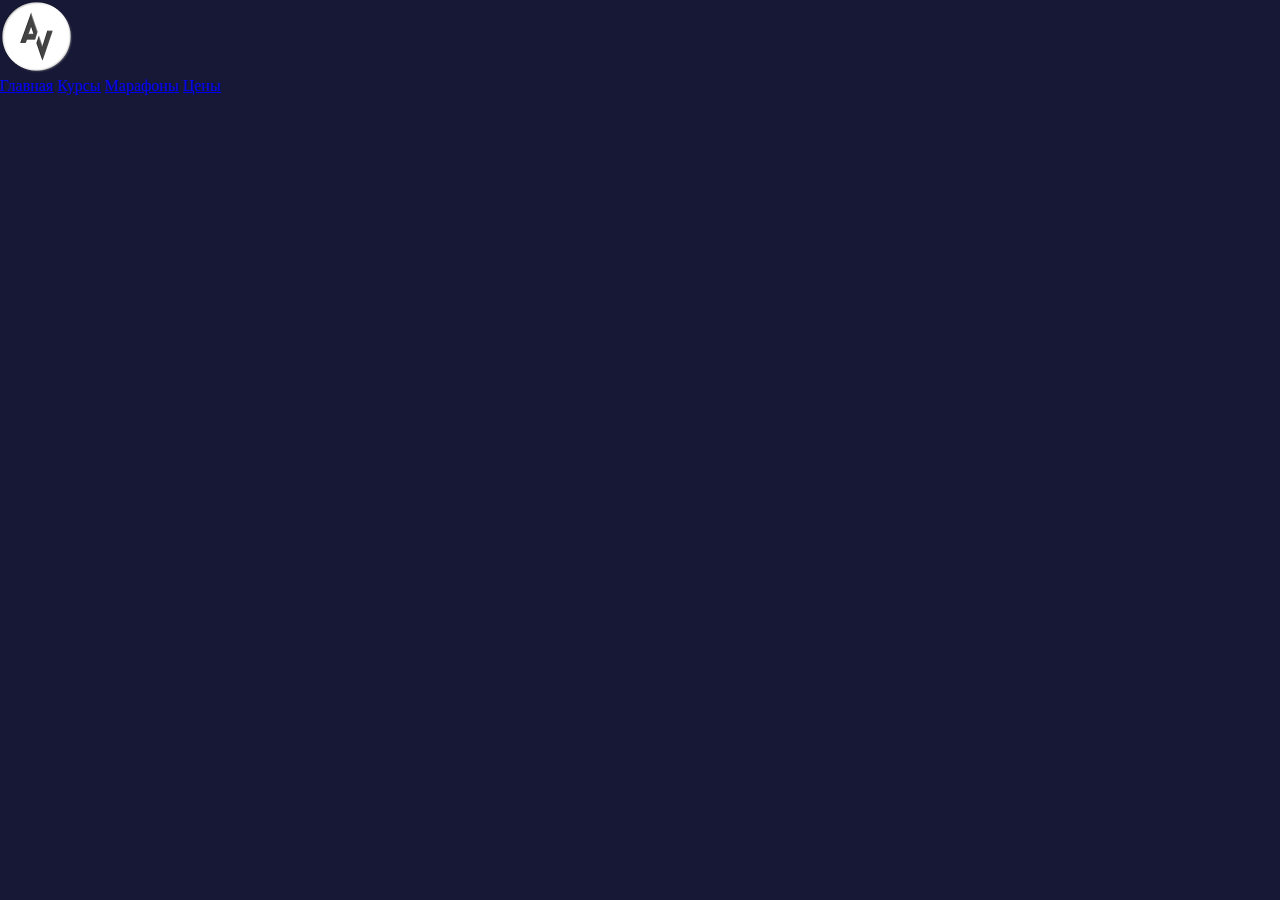
==== azat_site_visit/index.html @ 18ac85fd "master" ====
<!DOCTYPE html>
<html lang="ru">
<head>
    <meta charset="UTF-8">
    <meta http-equiv="X-UA-Compatible" content="IE=edge">
    <meta name="viewport" content="width=device-width, initial-scale=1.0">
    <title>Продюсерский центр Азата Валеева</title>
    <link rel="stylesheet" href="css/index.css" type="text/css">
</head>
<body>
    <div class="container">
        <header class="header-container">
            <div class="header-logo">
                <img src="img/av-logo.png">
            </div>
            <nav class="header-menu">
                <a class="header-menu-text" href="#">Главная</a>
                <a class="header-menu-text" href="#">Курсы</a>
                <a class="header-menu-text" href="#">Марафоны</a>
                <a class="header-menu-text" href="#">Цены</a>
            </nav>
        </header>

        <main class="main-container">
            <section class="section-hero"></section>
            <section class="section-you-get"></section>
            <section class="section-we-have"></section>
            <section class="section-video"></section>
            <section class="section-join-us"></section>
        </main>

        <footer class="footer-container">
            
        </footer>
    </div>
</body>
</html>
---- azat_site_visit/css/index.css ----
html,
body {
    background-color: #171836;
    margin: 0;
}

.container {
    width: 1200px;
}
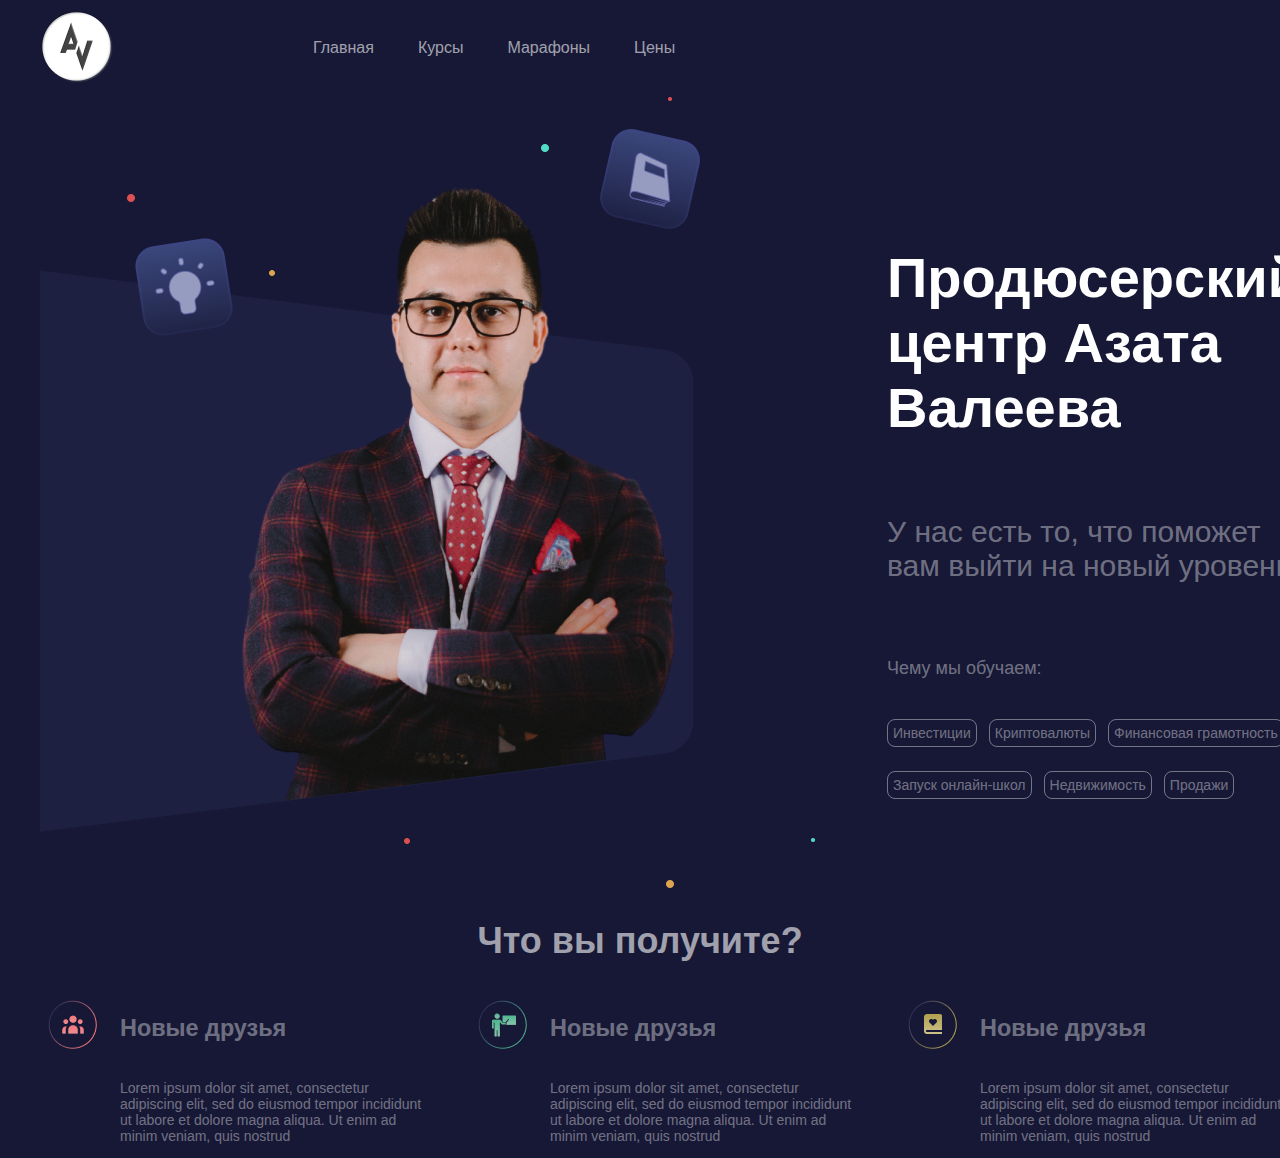
==== commit 8f977907: "qqq 11 feb" ====
--- a/azat_site_visit/index.html
+++ b/azat_site_visit/index.html
@@ -5,7 +5,7 @@
     <meta http-equiv="X-UA-Compatible" content="IE=edge">
     <meta name="viewport" content="width=device-width, initial-scale=1.0">
     <title>Продюсерский центр Азата Валеева</title>
-    <link rel="stylesheet" href="css/index.css" type="text/css">
+    <link rel="stylesheet" href="/azat_site_visit/css/style.css" type="text/css">
 </head>
 <body>
     <div class="container">
@@ -14,23 +14,76 @@
                 <img src="img/av-logo.png">
             </div>
             <nav class="header-menu">
-                <a class="header-menu-text" href="#">Главная</a>
-                <a class="header-menu-text" href="#">Курсы</a>
-                <a class="header-menu-text" href="#">Марафоны</a>
-                <a class="header-menu-text" href="#">Цены</a>
+                <ul class="nav">
+                    <li class="nav-item"><a href="#" class="nav-link">Главная</a></li> 
+                    <li class="nav-item"><a href="#" class="nav-link">Курсы</a></li> 
+                    <li class="nav-item"><a href="#" class="nav-link">Марафоны</a></li> 
+                    <li class="nav-item"><a href="#" class="nav-link">Цены</a></li> 
+                </ul>
             </nav>
         </header>
 
         <main class="main-container">
-            <section class="section-hero"></section>
-            <section class="section-you-get"></section>
+            <section class="section-hero">
+                <div class="hero-img"><img src="/azat_site_visit/img/azat-photo-section.png" alt=""></div>
+                <div class="hero-text">
+                    <h1 class="hero-text-title">Продюсерский центр Азата Валеева</h1>
+                    <div class="hero-text-subtitle">У нас есть то, что поможет вам выйти на новый уровень</div>
+                    <div class="hero-text-quote">Чему мы обучаем:</div>
+                    <div class="hero-text-info">
+                        <div class="hero-text-info-item">Инвестиции</div>
+                        <div class="hero-text-info-item">Криптовалюты</div>
+                        <div class="hero-text-info-item">Финансовая грамотность</div>
+                        <div class="hero-text-info-item">Запуск онлайн-школ</div>
+                        <div class="hero-text-info-item">Недвижимость</div>
+                        <div class="hero-text-info-item">Продажи</div>
+                    </div>
+                </div>
+            </section>
+            <section class="section-you-get">
+                <h2 class="you-get-header">Что вы получите?</h2>
+                <div class="you-get-flex-container">
+                    <div class="you-get-flex-container-grid">
+                        <div class="you-get-flex-container-grid-img">
+                            <img src="/azat_site_visit/img/main-friends.png">
+                        </div>
+                        <div class="you-get-flex-container-grid-title">
+                            <h3>Новые друзья</h3>
+                        </div>
+                        <div class="you-get-flex-container-grid-text">
+                            <p>Lorem ipsum dolor sit amet, consectetur adipiscing elit, sed do eiusmod tempor incididunt ut labore et dolore magna aliqua. Ut enim ad minim veniam, quis nostrud </p>
+                        </div>
+                    </div>
+                    <div class="you-get-flex-container-grid">
+                        <div class="you-get-flex-container-grid-img">
+                            <img src="/azat_site_visit/img/main-teachers.png">
+                        </div>
+                        <div class="you-get-flex-container-grid-title">
+                            <h3>Новые друзья</h3>
+                        </div>
+                        <div class="you-get-flex-container-grid-text">
+                            <p>Lorem ipsum dolor sit amet, consectetur adipiscing elit, sed do eiusmod tempor incididunt ut labore et dolore magna aliqua. Ut enim ad minim veniam, quis nostrud </p>
+                        </div>
+                    </div>
+                    <div class="you-get-flex-container-grid">
+                        <div class="you-get-flex-container-grid-img">
+                            <img src="/azat_site_visit/img/main-study.png">
+                        </div>
+                        <div class="you-get-flex-container-grid-title">
+                            <h3>Новые друзья</h3>
+                        </div>
+                        <div class="you-get-flex-container-grid-text">
+                            <p>Lorem ipsum dolor sit amet, consectetur adipiscing elit, sed do eiusmod tempor incididunt ut labore et dolore magna aliqua. Ut enim ad minim veniam, quis nostrud </p>
+                        </div>
+                    </div>
+            </section>
             <section class="section-we-have"></section>
             <section class="section-video"></section>
             <section class="section-join-us"></section>
         </main>
 
         <footer class="footer-container">
-            
+             
         </footer>
     </div>
 </body>
--- a/azat_site_visit/css/style.css
+++ b/azat_site_visit/css/style.css
@@ -0,0 +1,188 @@
+html {
+  font-size: 10px;
+}
+
+body {
+  background-color: #171836;
+  margin: 0;
+  font-family: "Inter", sans-serif;
+}
+
+.container {
+  width: 1200px;
+  margin: 0 auto;
+  margin-top: 10px;
+}
+
+.header-container {
+  display: -webkit-box;
+  display: -ms-flexbox;
+  display: flex;
+  -webkit-box-pack: start;
+      -ms-flex-pack: start;
+          justify-content: flex-start;
+  -webkit-box-align: center;
+      -ms-flex-align: center;
+          align-items: center;
+  -webkit-column-gap: 160px;
+          column-gap: 160px;
+}
+
+.nav {
+  display: -webkit-box;
+  display: -ms-flexbox;
+  display: flex;
+  -webkit-box-pack: justify;
+      -ms-flex-pack: justify;
+          justify-content: space-between;
+  -webkit-box-align: center;
+      -ms-flex-align: center;
+          align-items: center;
+  list-style: none;
+}
+
+.nav-item {
+  margin-right: 44px;
+  font-size: 1.6rem;
+}
+
+.nav-item:last-of-type {
+  margin-right: 0;
+}
+
+.nav-link {
+  color: rgba(255, 255, 255, 0.6);
+  text-decoration: none;
+  position: relative;
+}
+
+.nav-link:hover {
+  color: #fff;
+}
+
+.nav-link:hover:after {
+  width: 100%;
+  -webkit-transition: cubic-bezier(0.39, 0.575, 0.565, 1) 0.3s all;
+  transition: cubic-bezier(0.39, 0.575, 0.565, 1) 0.3s all;
+}
+
+.nav-link::after {
+  content: " ";
+  position: absolute;
+  left: 0;
+  right: 0;
+  bottom: 0;
+  height: 1px;
+  width: 0;
+  background: white;
+}
+
+.section-hero {
+  display: -webkit-box;
+  display: -ms-flexbox;
+  display: flex;
+  -webkit-box-pack: justify;
+      -ms-flex-pack: justify;
+          justify-content: space-between;
+}
+
+.hero-text {
+  color: #fff;
+}
+
+.hero-text-title {
+  font-size: 5.6rem;
+  margin-top: 160px;
+  margin-bottom: 75px;
+}
+
+.hero-text-subtitle {
+  font-size: 3rem;
+  color: rgba(255, 255, 255, 0.4);
+  margin-bottom: 75px;
+}
+
+.hero-text-quote {
+  font-size: 1.8rem;
+  color: rgba(255, 255, 255, 0.4);
+  margin-bottom: 40px;
+}
+
+.hero-text-info {
+  display: -webkit-box;
+  display: -ms-flexbox;
+  display: flex;
+  -webkit-box-pack: start;
+      -ms-flex-pack: start;
+          justify-content: flex-start;
+  -webkit-box-align: center;
+      -ms-flex-align: center;
+          align-items: center;
+  -ms-flex-wrap: wrap;
+      flex-wrap: wrap;
+  font-size: 1.4rem;
+  color: rgba(255, 255, 255, 0.4);
+}
+
+.hero-text-info-item {
+  border: 1px solid rgba(255, 255, 255, 0.4);
+  padding: 5px;
+  border-radius: 8px;
+  margin-right: 12px;
+  margin-bottom: 24px;
+}
+
+.you-get-header {
+  color: rgba(255, 255, 255, 0.6);
+  font-size: 3.6rem;
+  text-align: center;
+}
+
+.you-get-flex-container {
+  display: -webkit-box;
+  display: -ms-flexbox;
+  display: flex;
+  -webkit-box-pack: justify;
+      -ms-flex-pack: justify;
+          justify-content: space-between;
+  -webkit-box-align: center;
+      -ms-flex-align: center;
+          align-items: center;
+  color: rgba(255, 255, 255, 0.4);
+  gap: 40px;
+}
+
+.you-get-flex-container-grid {
+  display: -ms-grid;
+  display: grid;
+  -ms-grid-columns: 80px 310px;
+      grid-template-columns: 80px 310px;
+      grid-template-areas: "image title" "nothing text";
+}
+
+.you-get-flex-container-grid-img {
+  -ms-grid-row: 1;
+  -ms-grid-column: 1;
+  grid-area: image;
+}
+
+.you-get-flex-container-grid-title {
+  -ms-grid-row: 1;
+  -ms-grid-column: 2;
+  grid-area: title;
+  font-size: 2rem;
+  text-align: left;
+  vertical-align: center;
+}
+
+.you-get-flex-container-grid-text {
+  -ms-grid-row: 2;
+  -ms-grid-column: 2;
+  grid-area: text;
+  font-size: 1.4rem;
+  text-align: left;
+  vertical-align: center;
+  -ms-grid-column-align: start;
+      justify-self: start;
+}
+/*# sourceMappingURL=style.css.map */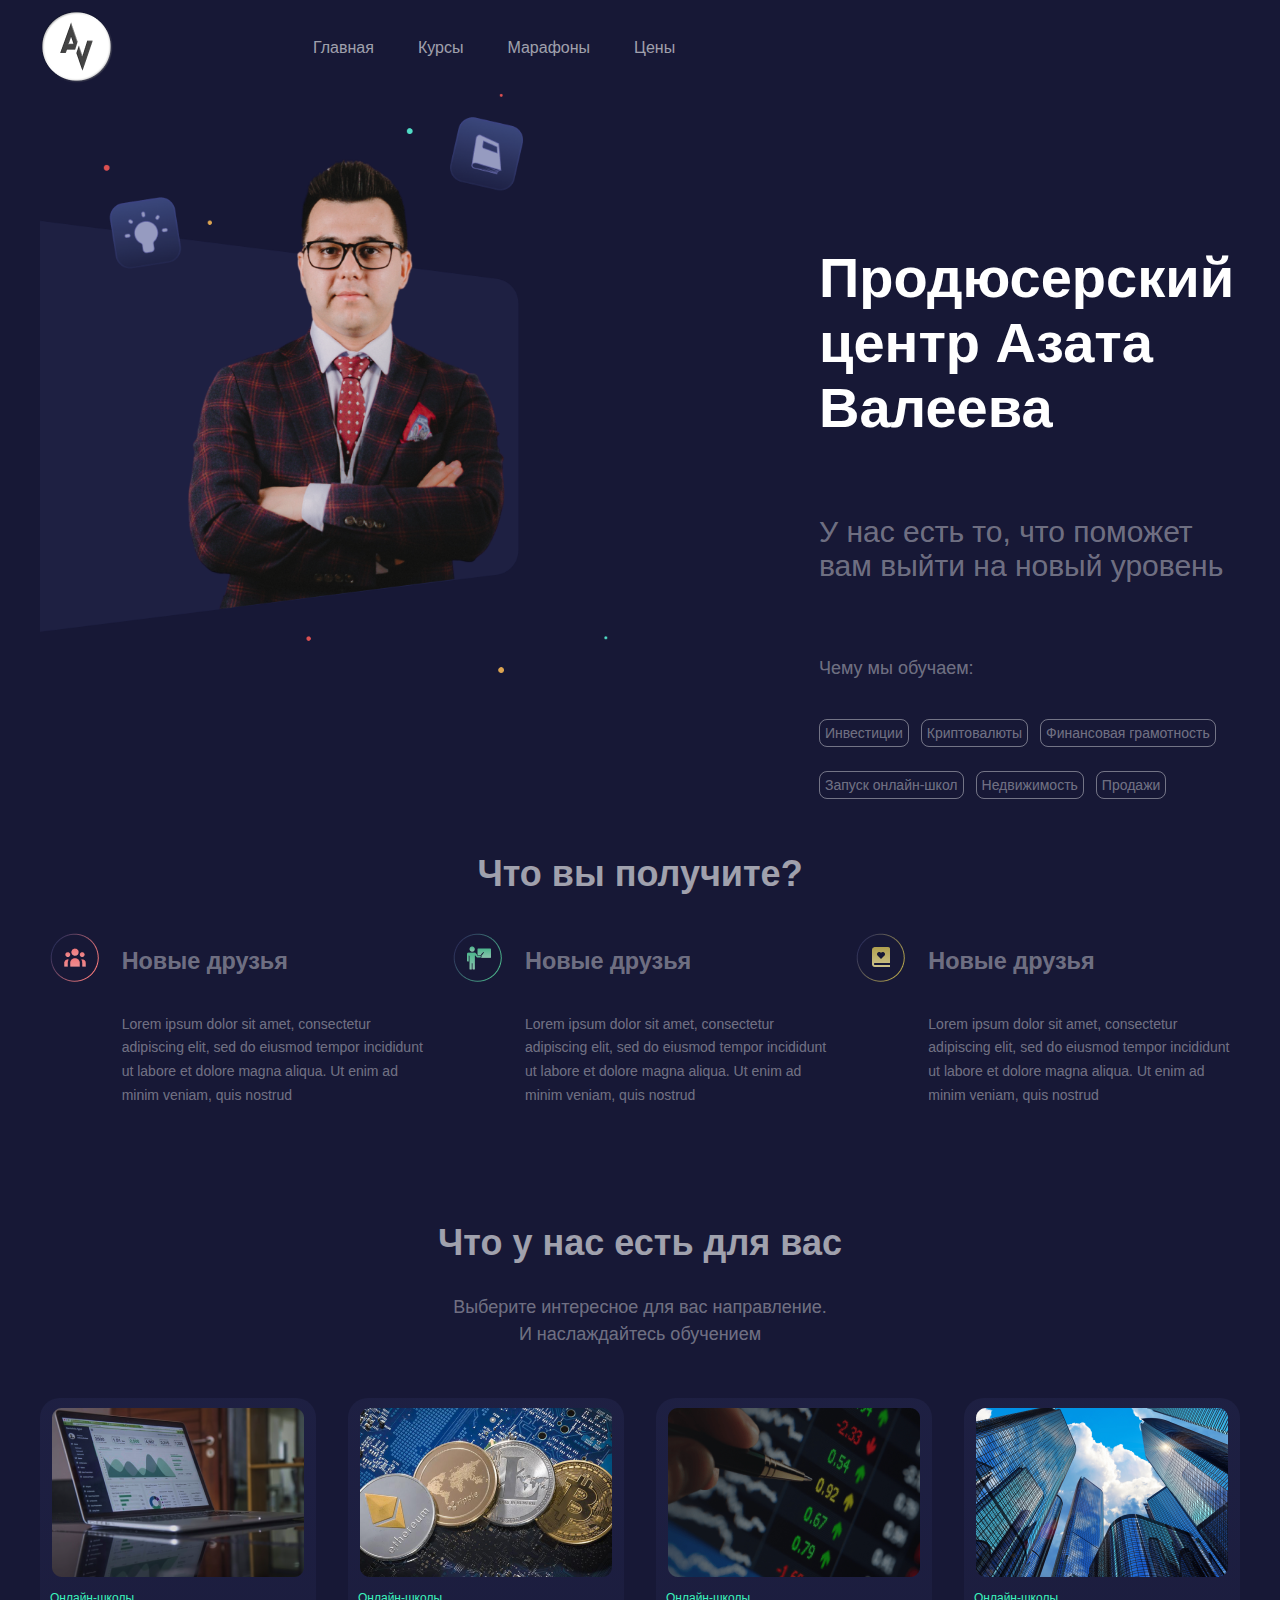
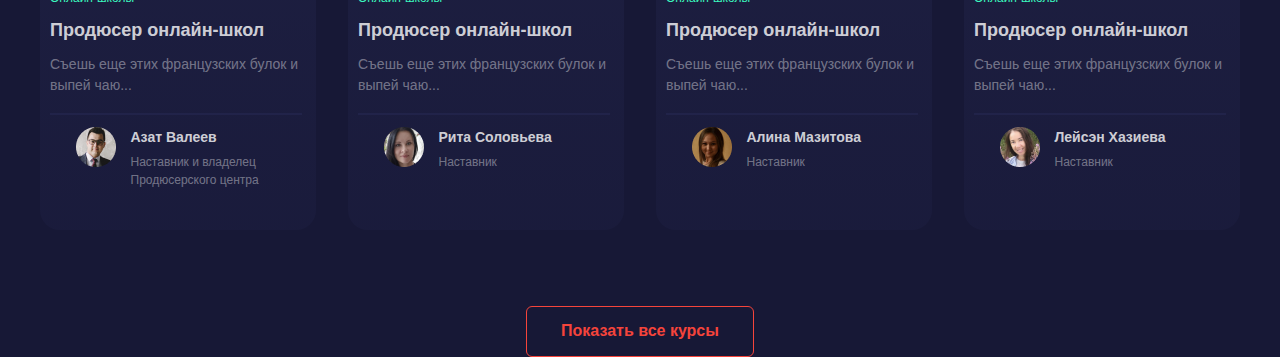
==== commit 5d8a916e: "Добавил модуль с курсами" ====
--- a/azat_site_visit/index.html
+++ b/azat_site_visit/index.html
@@ -8,6 +8,7 @@
     <link rel="stylesheet" href="/azat_site_visit/css/style.css" type="text/css">
 </head>
 <body>
+    <!-- Шапка сайта -->
     <div class="container">
         <header class="header-container">
             <div class="header-logo">
@@ -22,10 +23,12 @@
                 </ul>
             </nav>
         </header>
-
+        <!-- Основное содержание -->
         <main class="main-container">
             <section class="section-hero">
-                <div class="hero-img"><img src="/azat_site_visit/img/azat-photo-section.png" alt=""></div>
+                <div class="hero-img-container">
+                    <img class="hero-img" src="/azat_site_visit/img/azat-photo-section.png" alt="">
+                </div>
                 <div class="hero-text">
                     <h1 class="hero-text-title">Продюсерский центр Азата Валеева</h1>
                     <div class="hero-text-subtitle">У нас есть то, что поможет вам выйти на новый уровень</div>
@@ -40,7 +43,7 @@
                     </div>
                 </div>
             </section>
-            <section class="section-you-get">
+            <section class="you-get">
                 <h2 class="you-get-header">Что вы получите?</h2>
                 <div class="you-get-flex-container">
                     <div class="you-get-flex-container-grid">
@@ -77,7 +80,154 @@
                         </div>
                     </div>
             </section>
-            <section class="section-we-have"></section>
+            <section class="we-have">
+                <h2 class="we-have-title">Что у нас есть для вас</h2>
+                <div class="we-have-subtitle-container">
+                    <h3 class="we-have-subtitle-text">Выберите интересное для вас направление.<br>
+                        И наслаждайтесь обучением</h3>
+                </div>
+                
+                <div class="we-have-course-container">
+            
+                        <div class="we-have-course-item">
+                            <div class="we-have-course-item-img">
+                                <img src="/azat_site_visit/img/main_producer.png">
+                            </div>
+                            <div class="we-have-course-item-uptitle">
+                                Онлайн-школы
+                            </div>
+                            <div class="we-have-course-item-title">
+                                Продюсер онлайн-школ
+                            </div>
+                            <div class="we-have-course-item-subtitle">
+                                Съешь еще этих французских булок и выпей чаю...
+                            </div>
+                            <div class="we-have-course-item-svg">
+                                <img src="/azat_site_visit/img/main-line.svg">
+                            </div>
+                            <div class="we-have-course-item-hero">
+                                <div class="we-have-course-item-hero-grid-container">
+                                    <div class="we-have-course-item-hero-logo">
+                                        <img src="/azat_site_visit/img/main-hero-azat.png">
+                                    </div>
+                                    <div class="we-have-course-item-hero-title">
+                                        Азат Валеев
+                                    </div>
+                                    <div class="we-have-course-item-hero-subtitle">
+                                        Наставник и владелец Продюсерского центра
+                                    </div>
+                                </div>
+                            </div>
+                            <div class="we-have-course-item-btn">
+                                <a href="#" class="we-have-course-school">Подробнее</a>
+                            </div>
+                        </div>          
+                    <div class="we-have-course-item">
+                        <div class="we-have-course-item-img">
+                            <img src="/azat_site_visit/img/main-cryptomill.png">
+                        </div>
+                        <div class="we-have-course-item-uptitle">
+                            Онлайн-школы
+                        </div>
+                        <div class="we-have-course-item-title">
+                            Продюсер онлайн-школ
+                        </div>
+                        <div class="we-have-course-item-subtitle">
+                            Съешь еще этих французских булок и выпей чаю...
+                        </div>
+                        <div class="we-have-course-item-svg">
+                            <img src="/azat_site_visit/img/main-line.svg">
+                        </div>
+                        <div class="we-have-course-item-hero">
+                            <div class="we-have-course-item-hero-grid-container">
+                                <div class="we-have-course-item-hero-logo">
+                                    <img src="/azat_site_visit/img/main-hero-rita.png">
+                                </div>
+                                <div class="we-have-course-item-hero-title">
+                                    Рита Соловьева
+                                </div>
+                                <div class="we-have-course-item-hero-subtitle">
+                                    Наставник
+                                </div>
+                            </div>
+                        </div>
+                        <div class="we-have-course-item-btn">
+                            <a href="#" class="we-have-course-school">Подробнее</a>
+                        </div>
+                    </div>
+                    <div class="we-have-course-item">
+                        <div class="we-have-course-item-img">
+                            <img src="/azat_site_visit/img/main-investor.png">
+                        </div>
+                        <div class="we-have-course-item-uptitle">
+                            Онлайн-школы
+                        </div>
+                        <div class="we-have-course-item-title">
+                            Продюсер онлайн-школ
+                        </div>
+                        <div class="we-have-course-item-subtitle">
+                            Съешь еще этих французских булок и выпей чаю...
+                        </div>
+                        <div class="we-have-course-item-svg">
+                            <img src="/azat_site_visit/img/main-line.svg">
+                        </div>
+                        <div class="we-have-course-item-hero">
+                            <div class="we-have-course-item-hero-grid-container">
+                                <div class="we-have-course-item-hero-logo">
+                                    <img src="/azat_site_visit/img/main-hero-alina.png">
+                                </div>
+                                <div class="we-have-course-item-hero-title">
+                                    Алина Мазитова
+                                </div>
+                                <div class="we-have-course-item-hero-subtitle">
+                                    Наставник
+                                </div>
+                            </div>
+                        </div>
+                        <div class="we-have-course-item-btn">
+                            <a href="#" class="we-have-course-school">Подробнее</a>
+                        </div>
+                    </div>
+                    <div class="we-have-course-item">
+                        <div class="we-have-course-item-img">
+                            <img src="/azat_site_visit/img/main-etf.png">
+                        </div>
+                        <div class="we-have-course-item-uptitle">
+                            Онлайн-школы
+                        </div>
+                        <div class="we-have-course-item-title">
+                            Продюсер онлайн-школ
+                        </div>
+                        <div class="we-have-course-item-subtitle">
+                            Съешь еще этих французских булок и выпей чаю...
+                        </div>
+                        <div class="we-have-course-item-svg">
+                            <img src="/azat_site_visit/img/main-line.svg">
+                        </div>
+                        <div class="we-have-course-item-hero">
+                            <div class="we-have-course-item-hero-grid-container">
+                                <div class="we-have-course-item-hero-logo">
+                                    <img src="/azat_site_visit/img/main-hero-leysan.png">
+                                </div>
+                                <div class="we-have-course-item-hero-title">
+                                    Лейсэн Хазиева
+                                </div>
+                                <div class="we-have-course-item-hero-subtitle">
+                                    Наставник
+                                </div>
+                            </div>
+                        </div>
+                        <div class="we-have-course-item-btn">
+                            <a href="#" class="we-have-course-school">Подробнее</a>
+                        </div>
+                    </div>
+                    
+                </div>
+                <div class="we-have-all-courses-btn">
+                    <a href="#" class="we-have-course-school">Показать все курсы</a>
+                </div>
+            </section>
+                
             <section class="section-video"></section>
             <section class="section-join-us"></section>
         </main>
--- a/azat_site_visit/css/style.css
+++ b/azat_site_visit/css/style.css
@@ -9,9 +9,33 @@
 }
 
 .container {
-  width: 1200px;
+  max-width: 1200px;
   margin: 0 auto;
   margin-top: 10px;
+}
+
+@media (max-width: 1200px) {
+  .container {
+    max-width: 970px;
+    margin: 0 auto;
+  }
+  html {
+    font-size: 12px;
+  }
+}
+
+@media (max-width: 992px) {
+  .container {
+    max-width: 750px;
+    margin: 0 auto;
+  }
+}
+
+@media (max-width: 767px) {
+  .container {
+    max-width: none;
+    margin: 0 auto;
+  }
 }
 
 .header-container {
@@ -32,6 +56,8 @@
   display: -webkit-box;
   display: -ms-flexbox;
   display: flex;
+  -ms-flex-wrap: wrap;
+      flex-wrap: wrap;
   -webkit-box-pack: justify;
       -ms-flex-pack: justify;
           justify-content: space-between;
@@ -81,13 +107,22 @@
   display: -webkit-box;
   display: -ms-flexbox;
   display: flex;
+  -ms-flex-wrap: wrap;
+      flex-wrap: wrap;
   -webkit-box-pack: justify;
       -ms-flex-pack: justify;
           justify-content: space-between;
+  margin-bottom: 20px;
+}
+
+.hero-img {
+  width: 100%;
+  max-width: 620px;
 }
 
 .hero-text {
   color: #fff;
+  max-width: 421px;
 }
 
 .hero-text-title {
@@ -132,6 +167,10 @@
   margin-bottom: 24px;
 }
 
+.you-get {
+  margin-bottom: 100px;
+}
+
 .you-get-header {
   color: rgba(255, 255, 255, 0.6);
   font-size: 3.6rem;
@@ -142,21 +181,22 @@
   display: -webkit-box;
   display: -ms-flexbox;
   display: flex;
-  -webkit-box-pack: justify;
-      -ms-flex-pack: justify;
-          justify-content: space-between;
+  -ms-flex-wrap: wrap;
+      flex-wrap: wrap;
+  -ms-flex-pack: distribute;
+      justify-content: space-around;
   -webkit-box-align: center;
       -ms-flex-align: center;
           align-items: center;
   color: rgba(255, 255, 255, 0.4);
-  gap: 40px;
+  gap: 10px;
 }
 
 .you-get-flex-container-grid {
   display: -ms-grid;
   display: grid;
-  -ms-grid-columns: 80px 310px;
-      grid-template-columns: 80px 310px;
+  -ms-grid-columns: 80px minmax(100px, 310px);
+      grid-template-columns: 80px minmax(100px, 310px);
       grid-template-areas: "image title" "nothing text";
 }
 
@@ -184,5 +224,228 @@
   vertical-align: center;
   -ms-grid-column-align: start;
       justify-self: start;
+  line-height: 170%;
+}
+
+.we-have-all-courses-btn {
+  margin: 0 auto;
+  padding: 5px 10px;
+  -ms-flex-item-align: center;
+      align-self: center;
+  background: transparent;
+  display: -webkit-box;
+  display: -ms-flexbox;
+  display: flex;
+  -webkit-box-orient: vertical;
+  -webkit-box-direction: normal;
+      -ms-flex-direction: column;
+          flex-direction: column;
+  -webkit-box-pack: center;
+      -ms-flex-pack: center;
+          justify-content: center;
+  -ms-flex-line-pack: center;
+      align-content: center;
+  width: 228px;
+  height: 51px;
+  border: 1px solid #F5443B;
+  -webkit-box-sizing: border-box;
+          box-sizing: border-box;
+  border-radius: 6px;
+}
+
+.we-have-all-courses-btn a {
+  text-align: center;
+  font-weight: 600;
+  font-size: 16px;
+  color: #F5443B;
+  text-decoration: none;
+  margin: 0;
+}
+
+.we-have-title {
+  color: rgba(255, 255, 255, 0.6);
+  font-size: 3.6rem;
+  text-align: center;
+}
+
+.we-have-title {
+  color: rgba(255, 255, 255, 0.6);
+  font-size: 3.6rem;
+  text-align: center;
+}
+
+.we-have-subtitle-container {
+  margin: 0 auto;
+  margin-bottom: 50px;
+}
+
+.we-have-subtitle-text {
+  color: rgba(255, 255, 255, 0.4);
+  font-size: 1.6rem;
+  font-size: 18px;
+  line-height: 150%;
+  text-align: center;
+  font-weight: normal;
+}
+
+.we-have-course-container {
+  display: -webkit-box;
+  display: -ms-flexbox;
+  display: flex;
+  -ms-flex-wrap: wrap;
+      flex-wrap: wrap;
+  -webkit-box-pack: center;
+      -ms-flex-pack: center;
+          justify-content: center;
+  min-height: 490px;
+  max-height: 100%;
+  margin-bottom: 18px;
+}
+
+.we-have-course-item {
+  display: -webkit-box;
+  display: -ms-flexbox;
+  display: flex;
+  -webkit-box-orient: vertical;
+  -webkit-box-direction: normal;
+      -ms-flex-direction: column;
+          flex-direction: column;
+  width: 276px;
+  height: 432px;
+  background: -webkit-gradient(linear, left top, left bottom, color-stop(-53.38%, #202246), to(rgba(40, 43, 87, 0.17)));
+  background: linear-gradient(180deg, #202246 -53.38%, rgba(40, 43, 87, 0.17) 100%);
+  border-radius: 20px;
+  margin-right: 32px;
+  -webkit-box-align: left;
+      -ms-flex-align: left;
+          align-items: left;
+  margin-bottom: 32px;
+}
+
+.we-have-course-item-img {
+  margin-top: 10px;
+  -ms-flex-item-align: center;
+      -ms-grid-row-align: center;
+      align-self: center;
+  padding-bottom: 5px;
+}
+
+.we-have-course-item-uptitle {
+  padding: 5px 10px;
+  font-weight: 500;
+  font-size: 12px;
+  line-height: 150%;
+  color: #3BF5BD;
+}
+
+.we-have-course-item-title {
+  padding: 5px 10px;
+  font-weight: 600;
+  font-size: 1.8rem;
+  line-height: 150%;
+  color: rgba(255, 255, 255, 0.8);
+}
+
+.we-have-course-item-subtitle {
+  padding: 5px 10px;
+  font-size: 1.4rem;
+  line-height: 150%;
+  color: rgba(255, 255, 255, 0.4);
+}
+
+.we-have-course-item-svg {
+  padding: 5px 10px;
+}
+
+.we-have-course-item-hero {
+  padding: 5px 10px;
+  -ms-flex-item-align: center;
+      -ms-grid-row-align: center;
+      align-self: center;
+  height: 50px;
+}
+
+.we-have-course-item-hero-grid-container {
+  gap: 5px;
+  display: -ms-grid;
+  display: grid;
+  -ms-grid-columns: 50px 150px;
+      grid-template-columns: 50px 150px;
+      grid-template-areas: "logo title"  "logo subtitle";
+}
+
+.we-have-course-item-hero-logo {
+  -ms-grid-row: 1;
+  -ms-grid-row-span: 2;
+  -ms-grid-column: 1;
+  grid-area: logo;
+}
+
+.we-have-course-item-hero-title {
+  -ms-grid-row: 1;
+  -ms-grid-column: 2;
+  grid-area: title;
+  font-weight: 600;
+  font-size: 1.4rem;
+  line-height: 150%;
+  color: rgba(255, 255, 255, 0.8);
+}
+
+.we-have-course-item-hero-subtitle {
+  -ms-grid-row: 2;
+  -ms-grid-column: 2;
+  grid-area: subtitle;
+  font-size: 1.2rem;
+  line-height: 150%;
+  color: rgba(255, 255, 255, 0.4);
+}
+
+.we-have-course-item-btn {
+  margin-top: 30px;
+  padding: 5px 10px;
+  -ms-flex-item-align: center;
+      align-self: center;
+  visibility: hidden;
+  background: #F5443B;
+  display: -webkit-box;
+  display: -ms-flexbox;
+  display: flex;
+  -webkit-box-orient: vertical;
+  -webkit-box-direction: normal;
+      -ms-flex-direction: column;
+          flex-direction: column;
+  -webkit-box-pack: center;
+      -ms-flex-pack: center;
+          justify-content: center;
+  -ms-flex-line-pack: center;
+      align-content: center;
+  width: 143px;
+  height: 41px;
+  border-radius: 6px;
+}
+
+.we-have-course-item-btn a {
+  text-align: center;
+  font-weight: 600;
+  font-size: 14px;
+  color: #fff;
+  text-decoration: none;
+  margin: 0;
+}
+
+.we-have-course-item:last-of-type {
+  margin-right: 0px;
+}
+
+.we-have-course-item:hover {
+  height: 485px;
+}
+
+.we-have-course-item:hover .we-have-course-item-btn {
+  visibility: visible;
+}
+
+.we-have-course-item-btn .we-have-course-item:hover {
+  visibility: visible;
 }
 /*# sourceMappingURL=style.css.map */